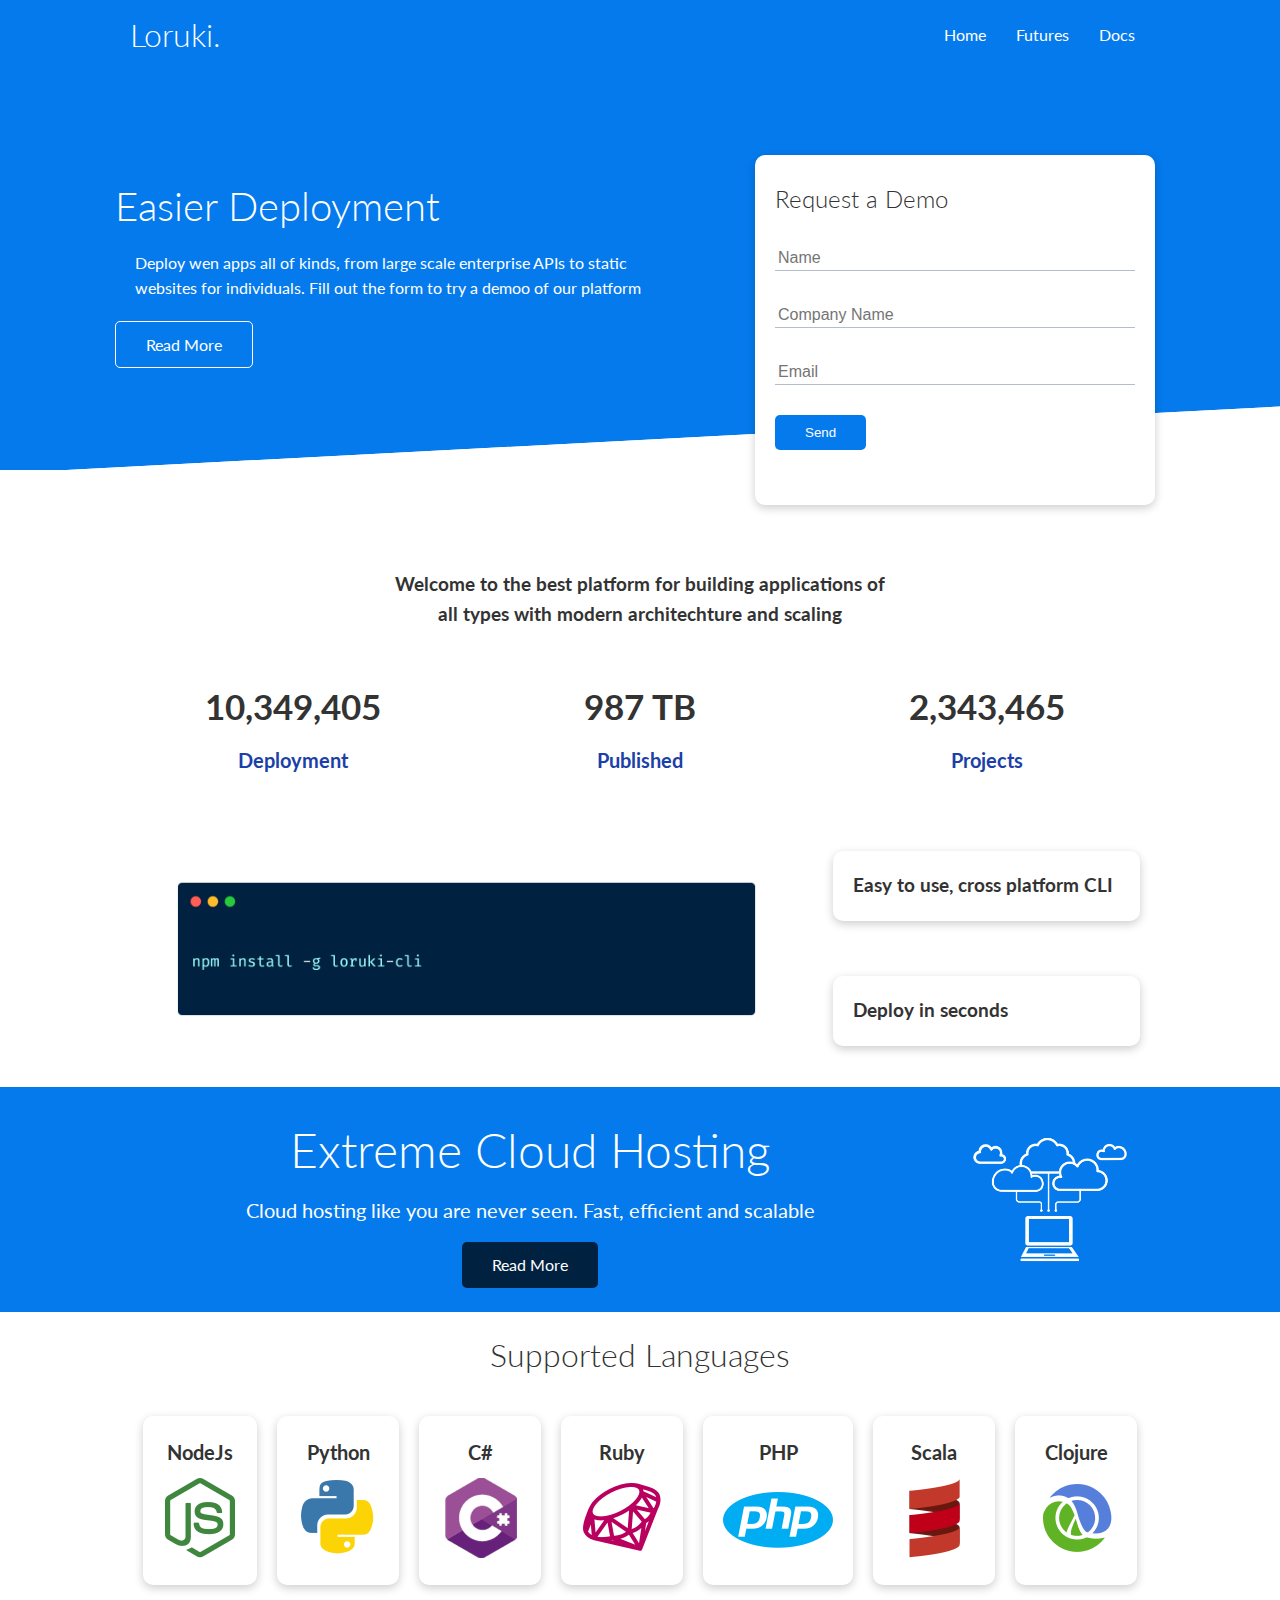
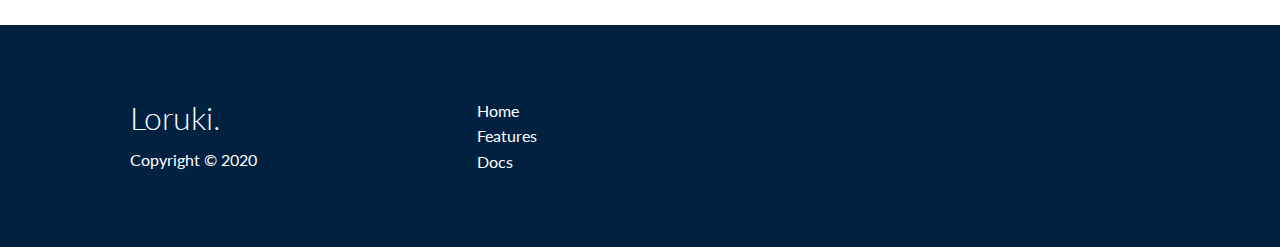
==== index.html @ 7982d641 "Loruki HTML website" ====
<!DOCTYPE html>
<html lang="en">
  <head>
    <meta charset="UTF-8" />
    <meta name="viewport" content="width=device-width, initial-scale=1.0" />
    <link
      rel="stylesheet"
      href="https://cdnjs.cloudflare.com/ajax/libs/font-awesome/5.15.1/css/all.min.css"
      integrity="sha512-+4zCK9k+qNFUR5X+cKL9EIR+ZOhtIloNl9GIKS57V1MyNsYpYcUrUeQc9vNfzsWfV28IaLL3i96P9sdNyeRssA=="
      crossorigin="anonymous"
    />
    <link rel="stylesheet" href="css/style.css" />
    <link rel="stylesheet" href="css/utilities.css" />
    <title>Loruki | Cloud Hosting For Everyone</title>
  </head>
  <body>
    <!-- NAVBAR -->
    <div class="navbar">
      <div class="container flex">
        <h1 class="logo">Loruki.</h1>
        <nav>
          <ul>
            <li><a href="index.html">Home</a></li>
            <li><a href="features.html">Futures</a></li>
            <li><a href="docs.html">Docs</a></li>
          </ul>
        </nav>
      </div>
    </div>
    <!-- SHOWCASE -->
    <section class="showcase">
      <div class="container grid">
        <div class="showcase-text">
          <h1>Easier Deployment</h1>
          <p>
            Deploy wen apps all of kinds, from large scale enterprise APIs to
            static websites for individuals. Fill out the form to try a demoo of
            our platform
          </p>
          <a href="features.html" class="btn btn-outline">Read More</a>
        </div>
        <div class="showcase-form card">
          <h2>Request a Demo</h2>
          <form>
            <div class="form-control">
              <input type="text" name="name" placeholder="Name" required />
            </div>
            <div class="form-control">
              <input
                type="text"
                name="company"
                placeholder="Company Name"
                required
              />
            </div>
            <div class="form-control">
              <input type="email" name="email" placeholder="Email" required />
            </div>

            <input type="submit" value="Send" class="btn btn-primary" />
          </form>
        </div>
      </div>
    </section>

    <!-- STATS -->
    <section class="stats">
      <div class="container">
        <h3 class="stats-heading text-center my-1">
          Welcome to the best platform for building applications of all types
          with modern architechture and scaling
        </h3>
        <div class="grid grid-3 text-center my-4">
          <div>
            <i class="fas fa-server fa-3x"></i>
            <h3>10,349,405</h3>
            <p class="text-secondary">Deployment</p>
          </div>

          <div>
            <i class="fas fa-upload fa-3x"></i>
            <h3>987 TB</h3>
            <p class="text-secondary">Published</p>
          </div>
          <div>
            <i class="fas fa-project-diagram fa-3x"></i>
            <h3>2,343,465</h3>
            <p class="text-secondary">Projects</p>
          </div>
        </div>
      </div>
    </section>

    <!-- CLI -->

    <section class="cli">
      <div class="container grid">
        <img src="images/cli.png" alt="" />
        <div class="card">
          <h3>Easy to use, cross platform CLI</h3>
        </div>
        <div class="card">
          <h3>Deploy in seconds</h3>
        </div>
      </div>
    </section>

    <!-- CLOUD -->

    <section class="cloud bg-primary my-2 py-2">
      <div class="container grid">
        <div class="text-center">
          <h2 class="lg">Extreme Cloud Hosting</h2>
          <p class="lead my-1">
            Cloud hosting like you are never seen. Fast, efficient and scalable
          </p>
          <a href="features.html" class="btn btn-dark">Read More</a>
        </div>
        <img src="images/cloud.png" alt="" />
      </div>
    </section>

    <!-- SUPPORT LANGUAGES -->

    <section class="languages">
      <h2 class="md text-center my-2">Supported Languages</h2>
      <div class="container flex">
        <div class="card">
          <h4>NodeJs</h4>
          <img src="images/logos/node.png" alt="" />
        </div>
        <div class="card">
          <h4>Python</h4>
          <img src="images/logos/python.png" alt="" />
        </div>
        <div class="card">
          <h4>C#</h4>
          <img src="images/logos/csharp.png" alt="" />
        </div>
        <div class="card">
          <h4>Ruby</h4>
          <img src="images/logos/ruby.png" alt="" />
        </div>
        <div class="card">
          <h4>PHP</h4>
          <img src="images/logos/php.png" alt="" />
        </div>
        <div class="card">
          <h4>Scala</h4>
          <img src="images/logos/scala.png" alt="" />
        </div>
        <div class="card">
          <h4>Clojure</h4>
          <img src="images/logos/clojure.png" alt="" />
        </div>
      </div>
    </section>

    <!-- Footer -->
    <footer class="footer bg-dark py-5">
      <div class="container grid grid-3">
        <div>
          <h1>Loruki.</h1>
          <p>Copyright &copy; 2020</p>
        </div>
        <nav>
          <ul>
            <li>
              <a href="index.html">Home</a>
            </li>
            <li><a href="features.html">Features</a></li>
            <li><a href="docs.html">Docs</a></li>
          </ul>
        </nav>
        <div class="social">
          <a href="#">
            <i class="fab fa-github fa-2x"></i>
          </a>
          <a href="#">
            <i class="fab fa-twitter fa-2x"></i>
          </a>
          <a href="#">
            <i class="fab fa-facebook fa-2x"></i>
          </a>
          <a href="#">
            <i class="fab fa-instagram fa-2x"></i>
          </a>
        </div>
      </div>
    </footer>
  </body>
</html>
---- css/style.css ----
@import url('https://fonts.googleapis.com/css2?family=Lato:wght@300&display=swap');

:root {
  --primary-color: #047aed;
  --secondary-color: #1c3fa8;
  --dark-color: #002240;
  --light-color: #f4f4f4;
  --success-color: #5cb85c;
  --error-color: #d9534f;
}

* {
  box-sizing: border-box;
  margin: 0;
  padding: 0;
}

body {
  font-family: 'Lato', 'sans-serif';
  color: #333;
  line-height: 1.6;
}

ul {
  list-style: none;
}

a {
  text-decoration: none;
  color: #333333;
}

h1,
h2 {
  font-weight: 300;
  line-height: 1.2;
  margin: 10px 0;
}

p {
  margin: 10px 0;
}

img {
  width: 100%;
}

code,
pre {
  background: #333;
  color: #ffffff;
  padding: 10px;
}

/* Navbar */

.navbar {
  background-color: var(--primary-color);
  color: #ffffff;
  height: 70px;
}

.navbar .flex {
  justify-content: space-between;
}

.navbar ul {
  display: flex;
}

.navbar a {
  color: #ffffff;
  padding: 10px;
  margin: 0 5px;
}

.navbar a:hover {
  border-bottom: 2px solid #ffffff;
}

/* Showcase */

.showcase {
  height: 400px;
  background-color: var(--primary-color);
  color: #ffffff;
  position: relative;
}

.showcase h1 {
  font-size: 40px;
}

.showcase p {
  margin: 20px;
}

.showcase .grid {
  grid-template-columns: 55% 45%;
  gap: 30px;
  overflow: visible;
}

.showcase-form {
  position: relative;
  top: 60px;
  height: 350px;
  width: 400px;
  padding: 40px;
  z-index: 100;
  justify-self: flex-end;
  animation: slideInFromRight 1s ease-in;
}

.showcase-form .form-control {
  margin: 30px 0;
}

.showcase-form input[type='text'],
.showcase-form input[type='email'] {
  border: 0;
  border-bottom: 1px solid #b4becb;
  width: 100%;
  padding: 3px;
  font-size: 16px;
}
.showcase-form input:hover {
  outline: none;
}

.showcase-text {
  animation: slideInFromLeft 1s ease-in;
}

.showcase::before,
.showcase::after {
  content: '';
  position: absolute;
  height: 100px;
  bottom: -70px;
  right: 0;
  left: 0;
  background-color: #ffffff;
  transform: skewY(-3deg);
  -webkit-transform: skewY(-3deg);
  -moz-transform: skewY(-3deg);
  -ms-transform: skewY(-3deg);
}

/* Stats */

.stats {
  padding-top: 100px;
  animation: slideInFromBottom 1s ease-in;
}
.stats-heading {
  max-width: 500px;
  margin: auto !important;
}

.stats .grid h3 {
  font-size: 35px;
}

.stats .grid p {
  font-size: 20px;
  font-weight: bold;
}

/* CLI */
.cli .grid {
  grid-template-columns: repeat(3, 1fr);
  grid-template-rows: repeat(2, 1fr);
}

.cli .grid > *:first-child {
  grid-column: 1 / span 2;
  grid-row: 1 / span 2;
}

/* Cloud */

.cloud .grid {
  grid-template-columns: 4fr 1fr;
}

/* Languages */
.languages .flex {
  flex-wrap: wrap;
}

.languages .card {
  text-align: center;
  margin: 18px 10px 40px;
  transition: transform 0.2s ease-in;
}

.languages .card:hover {
  transform: translateY(-15px);
}

.languages .card h4 {
  font-size: 20px;
  margin-bottom: 10px;
}

/* Features */

.features-head img {
  width: 200px;
  justify-self: flex-end;
}

.features-sub-head img {
  width: 300px;
  justify-self: flex-end;
}

/* Features - main */

.features-main .card i {
  margin-right: 20px;
}

.features-main .grid {
  padding: 30px;
}

.features-main .grid > *:first-child {
  grid-column: 1 / span 3;
}

.features-main .grid > *:nth-child(2) {
  grid-column: 1 / span 2;
}

/* Docs */

.docs-head img {
  width: 200px;
  justify-self: flex-end;
}

.docs-main h3 {
  margin: 20px 0;
}

.docs-main .grid {
  grid-template-columns: 1fr 2fr;
  align-items: flex-start;
}

.docs-main nav li {
  font-size: 17px;
  padding-bottom: 5px;
  margin-bottom: 5px;
  border-bottom: 1px #cccccc solid;
}

.docs-main a:hover {
  font-weight: bold;
}

/* Footer */

.footer .social a {
  margin: 0 10px;
}

/* Animations */

@keyframes slideInFromLeft {
  0% {
    transform: translateX(-100%);
  }
  100% {
    transform: translateX(0);
  }
}

@keyframes slideInFromRight {
  0% {
    transform: translateX(100%);
  }
  100% {
    transform: translateX(0);
  }
}

@keyframes slideInFromTop {
  0% {
    transform: translateY(-100%);
  }
  100% {
    transform: translateX(0);
  }
}

@keyframes slideInFromBottom {
  0% {
    transform: translateY(100%);
  }
  100% {
    transform: translateX(0);
  }
}

/* TABLETS and UNDER */

@media (max-width: 768px) {
  .grid,
  .showcase .grid,
  .stats .grid,
  .cli .grid,
  .cloud .grid,
  .features-main .grid,
  .features-head .grid,
  .features-sub-head .grid,
  .docs-head .grid,
  .docs-main .grid {
    grid-template-columns: 1fr;
    grid-template-rows: 1fr;
  }

  .showcase {
    height: auto;
  }

  .showcase-text {
    text-align: center;
    margin-top: 40px;
    animation: slideInFromTop 1s ease-in;
  }

  .showcase-form {
    justify-self: center;
    margin: auto;
    animation: slideInFromBottom 1s ease-in;
  }
  .cli .grid > *:first-child {
    grid-column: 1;
    grid-row: 1;
  }

  .features-head,
  .features-sub-head,
  .docs-head {
    text-align: center;
  }

  .features-head img,
  .features-sub-head img,
  .docs-head img {
    justify-self: center;
  }

  .features-main .grid > *:first-child {
    grid-column: 1;
  }

  .features-main .grid > *:nth-child(2) {
    grid-column: 1;
  }
}

/* MOBILE */

@media (max-width: 500px) {
  .navbar {
    height: 110px;
  }
  .navbar .flex {
    flex-direction: column;
  }
  .navbar ul {
    padding: 10px;
    background-color: rgba(0, 0, 0, 0.1);
  }
}
---- css/utilities.css ----
/* Utilities */

.container {
  max-width: 1100px;
  margin: 0 auto;
  overflow: hidden;
  padding: 0 40px;
}

.card {
  background-color: #ffffff;
  border-radius: 10px;
  box-shadow: 0 3px 10px rgba(0, 0, 0, 0.2);
  padding: 20px;
  margin: 10px;
  color: #333333;
}

.btn {
  display: inline-block;
  padding: 10px 30px;
  cursor: pointer;
  background-color: var(--primary-color);
  color: #ffffff;
  border: none;
  border-radius: 5px;
}

.btn-outline {
  background-color: transparent;
  border: 1px solid #ffffff;
}

.btn:hover {
  transform: scale(0.98);
}

/* Background */
.bg-primary,
.btn-primary {
  background-color: var(--primary-color);
  color: #ffffff;
}

.bg-secondary,
.btn-secondary {
  background-color: var(--secondary-color);
  color: #ffffff;
}

.bg-dark,
.btn-dark {
  background-color: var(--dark-color);
  color: #ffffff;
}

.bg-light,
.btn-light {
  background-color: var(--light-color);
  color: #333333;
}

.bg-primary a,
.bg-secondary a,
.bg-dark a {
  color: #ffffff;
}

/* Text Colors */

/* Background */
.text-primary {
  color: var(--primary-color);
}

.text-secondary {
  color: var(--secondary-color);
}

.text-dark {
  color: var(--dark-color);
}

.text-light {
  color: var(--light-color);
}

.flex {
  display: flex;
  justify-content: center;
  align-items: center;
  height: 100%;
}

.grid {
  display: grid;
  grid-template-columns: repeat(2, 1fr);
  gap: 20px;
  justify-content: center;
  align-items: center;
  height: 100%;
}

.grid-3 {
  grid-template-columns: repeat(3, 1fr);
}

/* Text sizes */
.text-center {
  text-align: center;
}

.lead {
  font-size: 20px;
}

.xl {
  font-size: 4rem;
}

.lg {
  font-size: 3rem;
}

.md {
  font-size: 2rem;
}

.sm {
  font-size: 1rem;
}

/* margin */
.my-1 {
  margin: 1rem 0;
  /*   1*root-fontsize */
}

.my-2 {
  margin: 1.5rem 0;
}

.my-3 {
  margin: 2rem 0;
}
.my-4 {
  margin: 3rem 0;
}
.my-5 {
  margin: 4rem 0;
}

.m-1 {
  margin: 1rem;
  /*   1*root-fontsize */
}

.m-2 {
  margin: 1.5rem;
}

.m-3 {
  margin: 2rem;
}
.m-4 {
  margin: 3rem;
}
.m-5 {
  margin: 4rem;
}

/* padding */
.py-1 {
  padding: 1rem 0;
  /*   1*root-fontsize */
}

.py-2 {
  padding: 1.5rem 0;
}

.py-3 {
  padding: 2rem 0;
}
.py-4 {
  padding: 3rem 0;
}
.py-5 {
  padding: 4rem 0;
}

.p-1 {
  padding: 1rem;
  /*   1*root-fontsize */
}

.p-2 {
  padding: 1.5rem;
}

.p-3 {
  padding: 2rem;
}
.p-4 {
  padding: 3rem;
}
.p-5 {
  padding: 4rem;
}

.alert {
  background-color: var(--light-color);
  padding: 10px 20px;
  font-weight: bold;
  margin: 15px 0;
}

.alert i {
  margin-right: 10px;
}

.alert-success {
  background-color: var(--success-color);
  color: #ffffff;
}

.alert-error {
  background-color: var(--error-color);
}
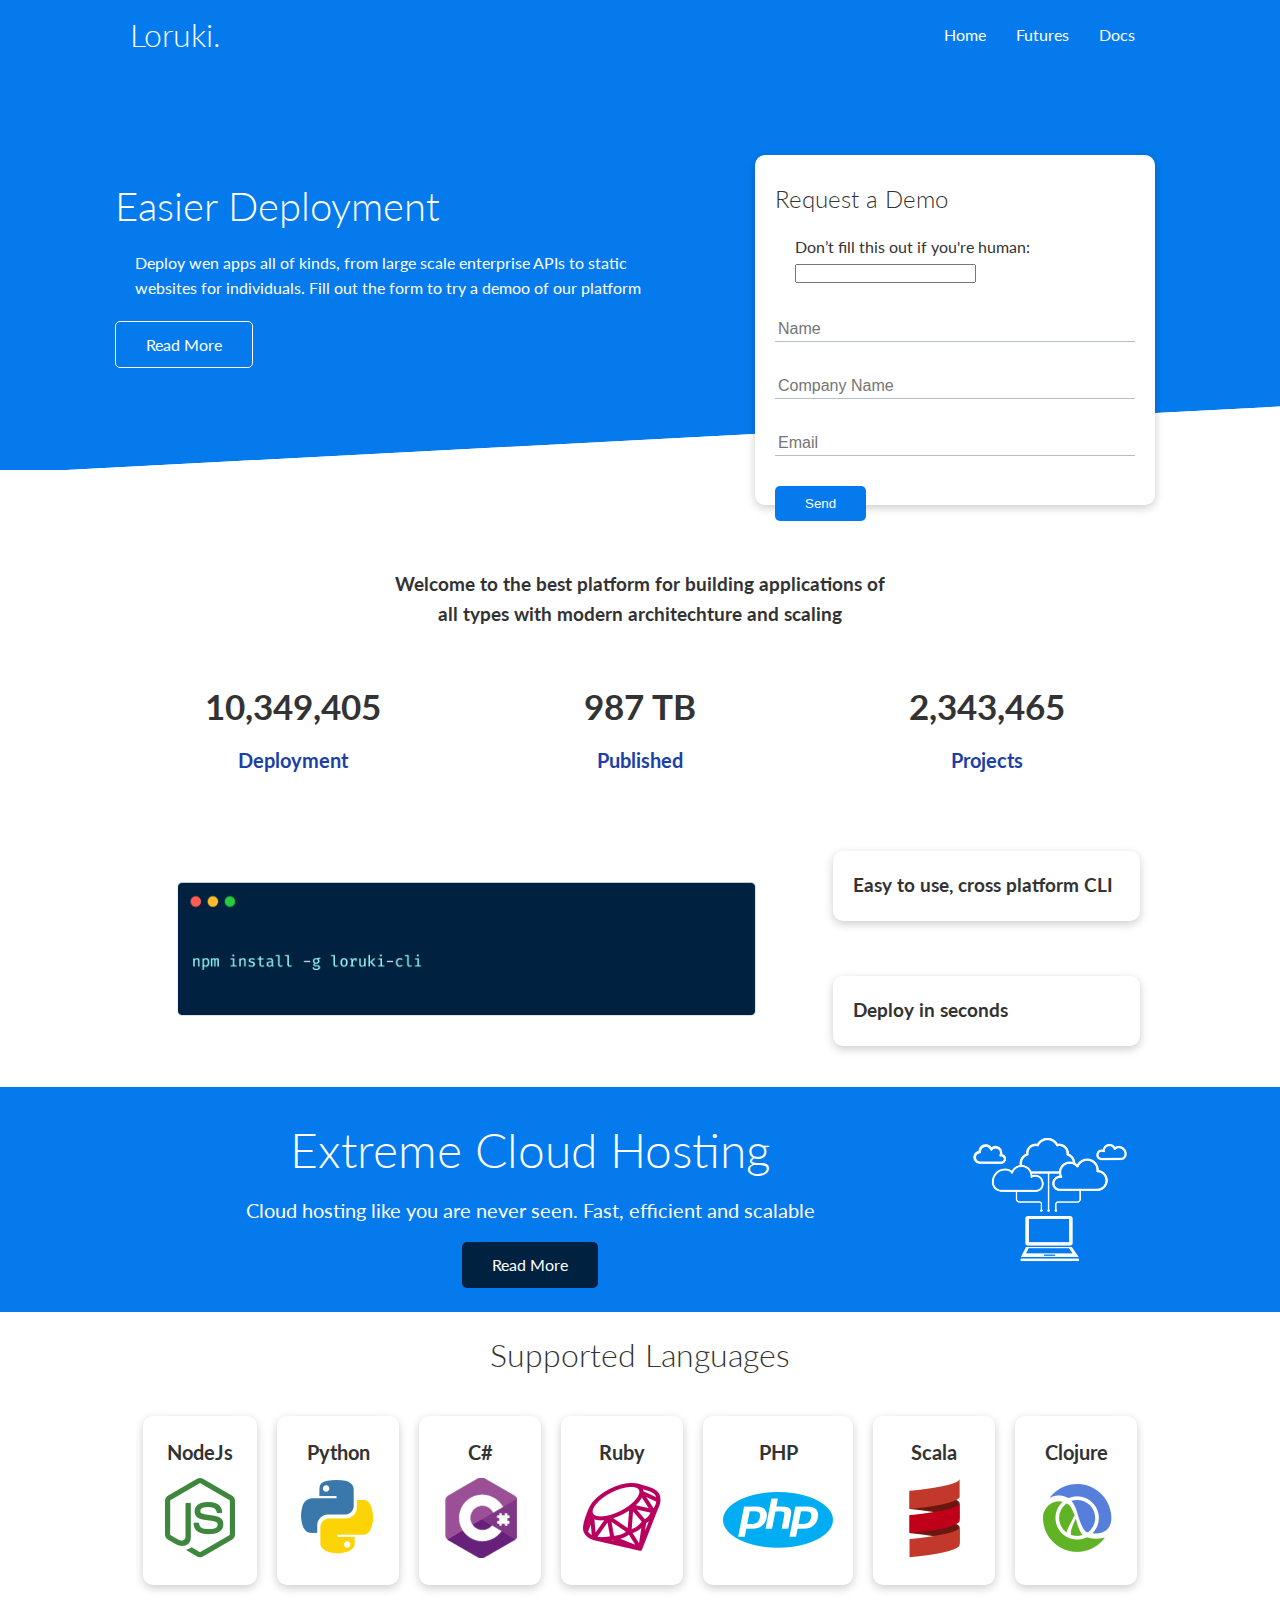
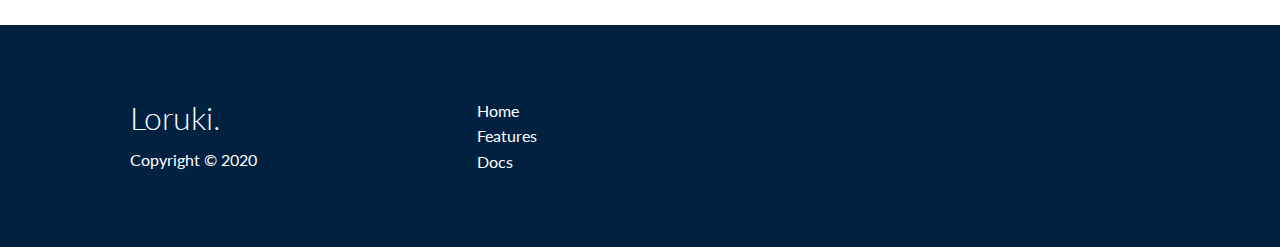
==== commit 95daa66c: "Add netlify build-in form" ====
--- a/index.html
+++ b/index.html
@@ -41,7 +41,18 @@
         </div>
         <div class="showcase-form card">
           <h2>Request a Demo</h2>
-          <form>
+          <form
+            name="contact"
+            method="POST"
+            netlify-honeypot="bot-field"
+            data-netlify="true"
+          >
+            <input type="hidden" name="form-name" value="contact" />
+            <p class="hidden">
+              <label
+                >Don’t fill this out if you're human: <input name="bot-field"
+              /></label>
+            </p>
             <div class="form-control">
               <input type="text" name="name" placeholder="Name" required />
             </div>
